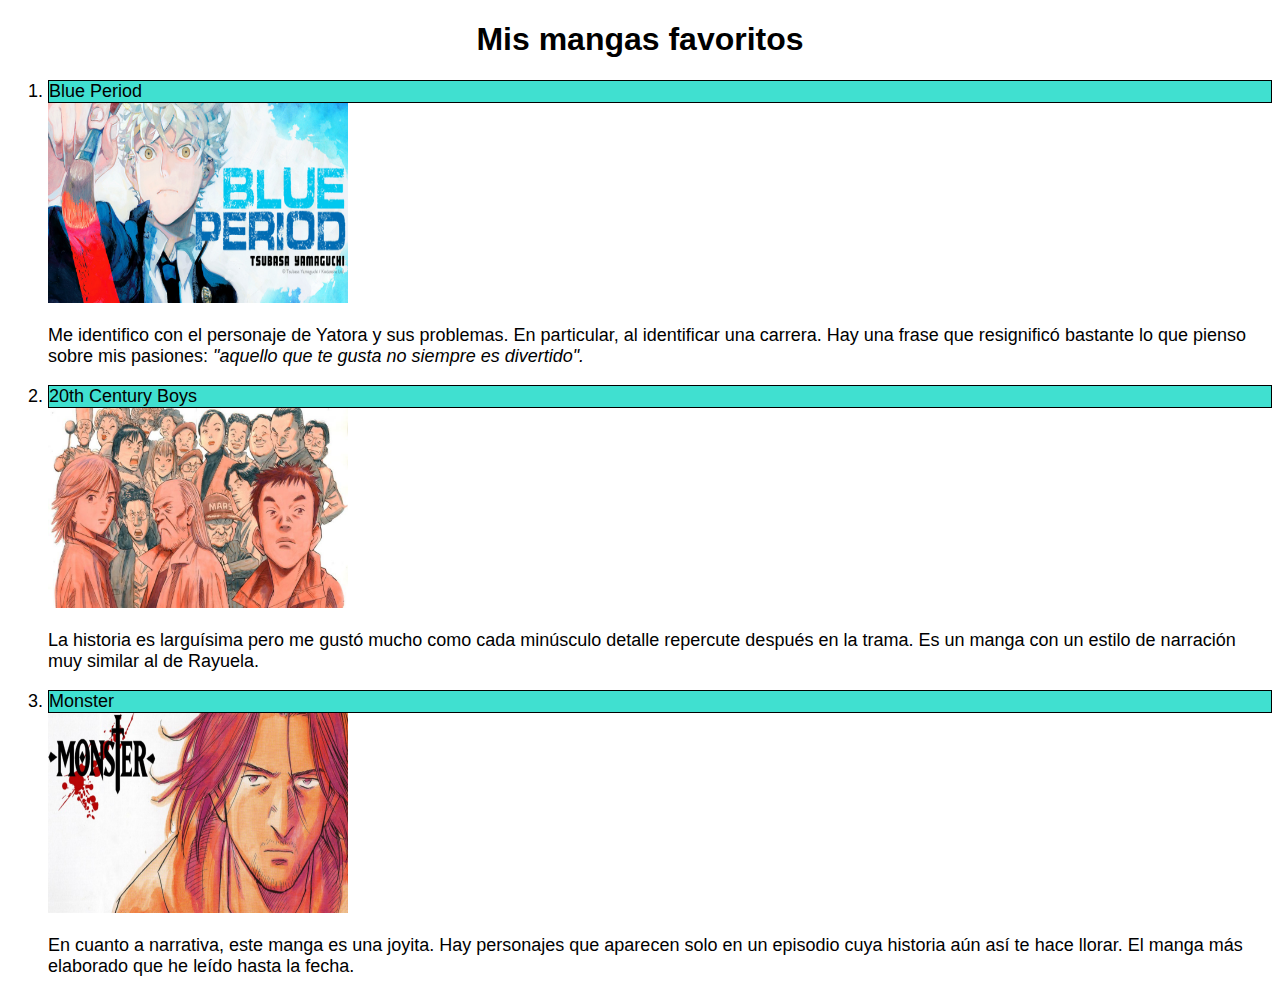
==== p2.html @ fe60e66b "agregué la práctica de la página con css" ====
<!DOCTYPE html>
<html lang="en">
<head>
    <meta charset="UTF-8">
    <meta http-equiv="X-UA-Compatible" content="IE=edge">
    <meta name="viewport" content="width=device-width, initial-scale=1.0">
    <title>Mis mangas favoritos</title>
    <link rel="stylesheet" href="style_p2.css">
</head>
<body>
    <h1>Mis mangas favoritos</h1>
    <ol>
        <li>Blue Period</li>
        <img src="blue_period.jpg" width="300" height="200"/>
        <p> Me identifico con el personaje de Yatora y sus problemas. En particular, al identificar una carrera. Hay una frase que resignificó bastante lo que pienso sobre mis pasiones: <em>"aquello que te gusta no siempre es divertido".</em></p>
        <li>20th Century Boys</li>
        <img src="century_boys.jpg" width="300" height="200"/>
        <p>La historia es larguísima pero me gustó mucho como cada minúsculo detalle repercute después en la trama. Es un manga con un estilo de narración muy similar al de Rayuela.</p>
        <li>Monster</li>
        <img src="monster.jpg" width="300" height="200"/>
        <p>En cuanto a narrativa, este manga es una joyita. Hay personajes que aparecen solo en un episodio cuya historia aún así te hace llorar. El manga más elaborado que he leído hasta la fecha. </p>
    </ol>
</body>
</html>
---- style_p2.css ----
h1 {
    font-size: xx-large;
    font-family: sans-serif;
    text-align: center;
}

li {
    font-size: large;
    font-family: sans-serif;
    background-color: turquoise;
    border: 1px solid black;
}

p {
    font-size: large;
    font-family: sans-serif;
}
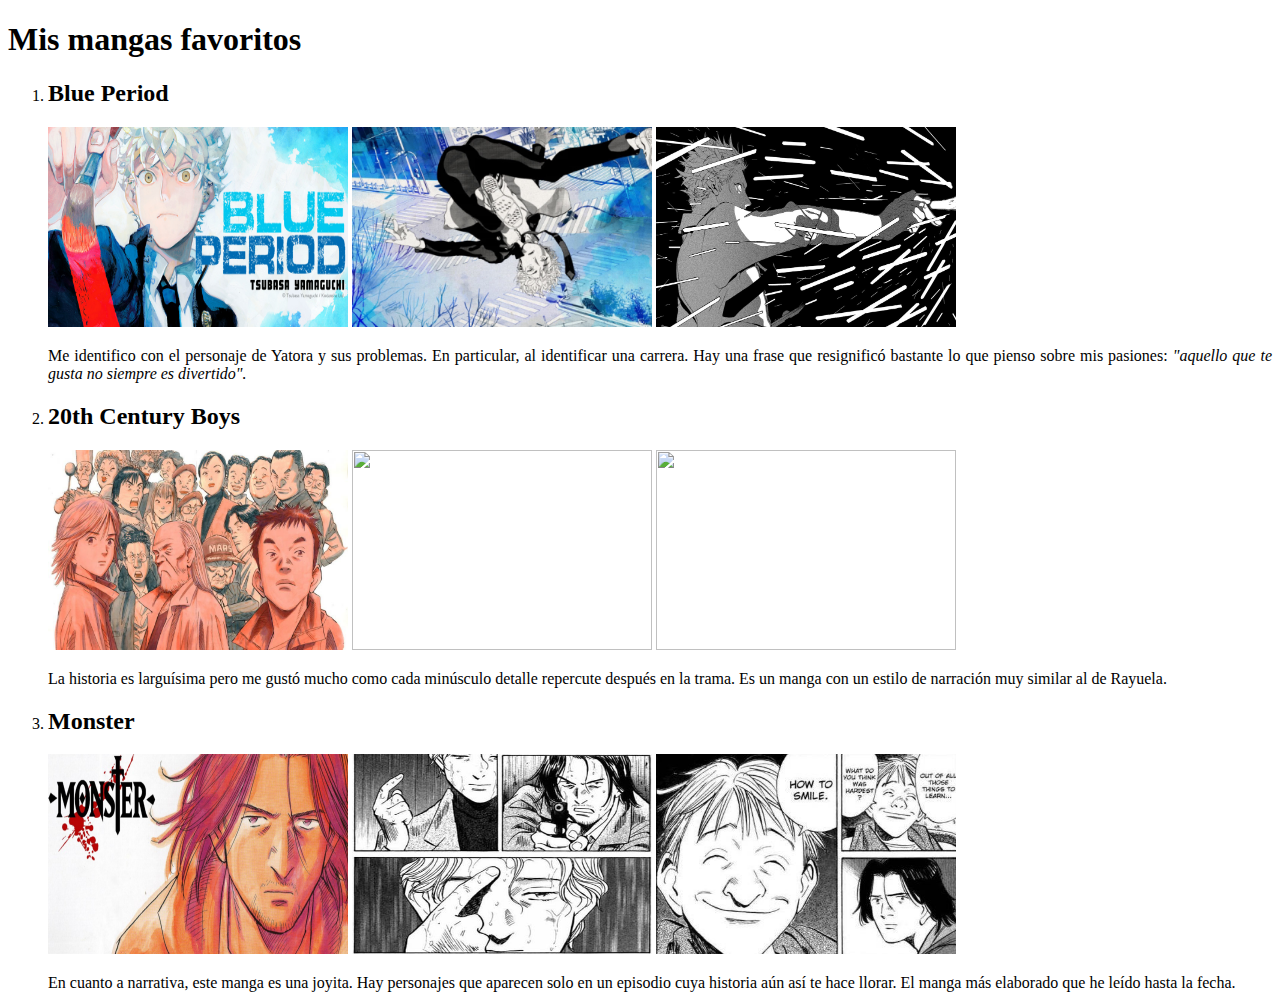
==== commit fc590a5b: "agregué los archivos" ====
--- a/p2.html
+++ b/p2.html
@@ -9,16 +9,26 @@
 </head>
 <body>
     <h1>Mis mangas favoritos</h1>
+    <div style="text-align: justify;">
     <ol>
-        <li>Blue Period</li>
-        <img src="blue_period.jpg" width="300" height="200"/>
+        <li><h2>Blue Period</h2></li>
+        <img src="figures\blue_period.jpg" width="300" height="200"/>
+        <img src="figures\blue_period2.jpg" width="300" height="200"/>
+        <img src="figures\blue_period3.jpg" width="300" height="200"/>
         <p> Me identifico con el personaje de Yatora y sus problemas. En particular, al identificar una carrera. Hay una frase que resignificó bastante lo que pienso sobre mis pasiones: <em>"aquello que te gusta no siempre es divertido".</em></p>
-        <li>20th Century Boys</li>
+        <li><h2>20th Century Boys</h2></li>
         <img src="century_boys.jpg" width="300" height="200"/>
+        <img src="https://tsundeity.files.wordpress.com/2016/08/21st_century_boys_c07_011-copy.png?w=656" width="300" height="200"/>
+        <img src="https://i0.wp.com/lamazmorradelfriki.com/wp-content/uploads/2021/11/20th-Century-Boys.jpg?fit=1400%2C700&ssl=1" width="300" height="200"/>
         <p>La historia es larguísima pero me gustó mucho como cada minúsculo detalle repercute después en la trama. Es un manga con un estilo de narración muy similar al de Rayuela.</p>
-        <li>Monster</li>
-        <img src="monster.jpg" width="300" height="200"/>
+        <li><h2>Monster</h2></li>
+        <img src="figures\monster.jpg" width="300" height="200"/>
+        <img src="figures\monster2.jpg" width="300" height="200"/>
+        <img src="figures\monster3.jpg" width="300" height="200"/>
         <p>En cuanto a narrativa, este manga es una joyita. Hay personajes que aparecen solo en un episodio cuya historia aún así te hace llorar. El manga más elaborado que he leído hasta la fecha. </p>
     </ol>
+    </div>
 </body>
-</html>+</html>
+
+<!--https://www.ionos.mx/digitalguide/paginas-web/creacion-de-paginas-web/css-grid-layout/-->